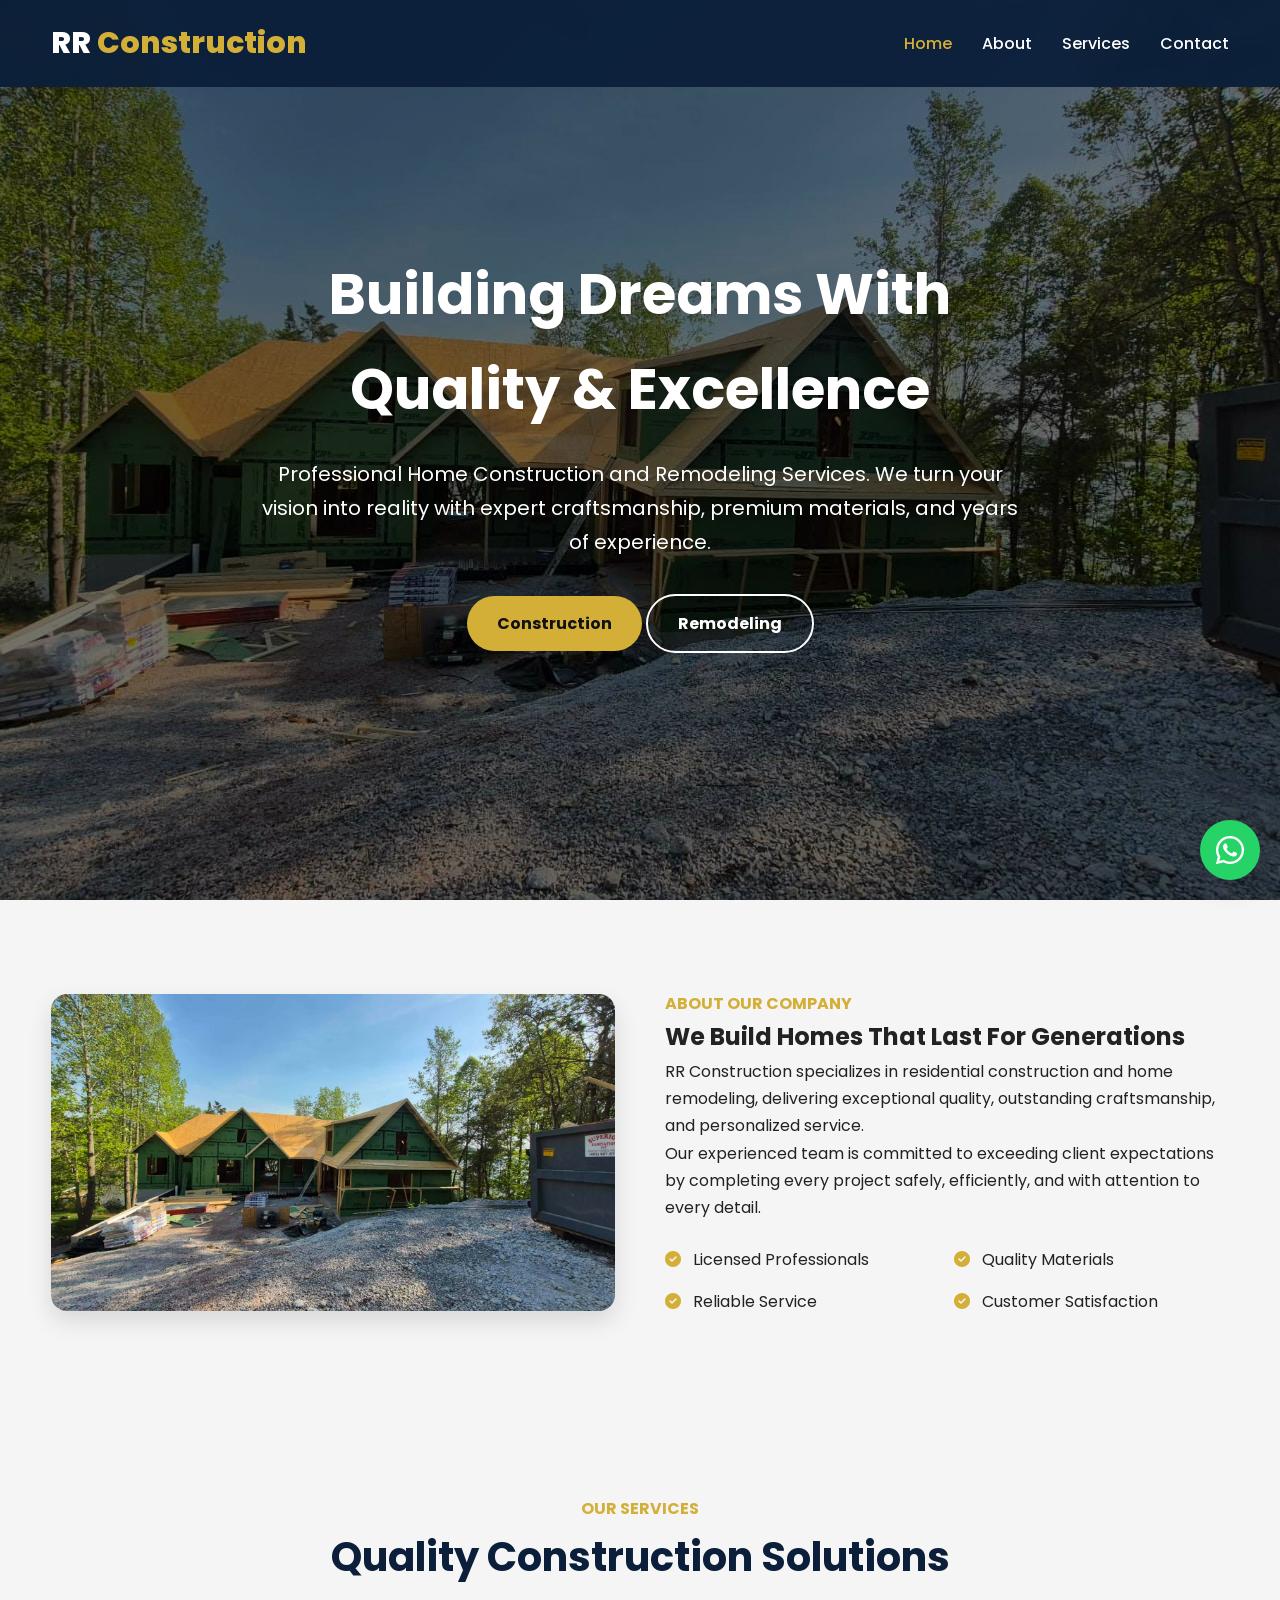
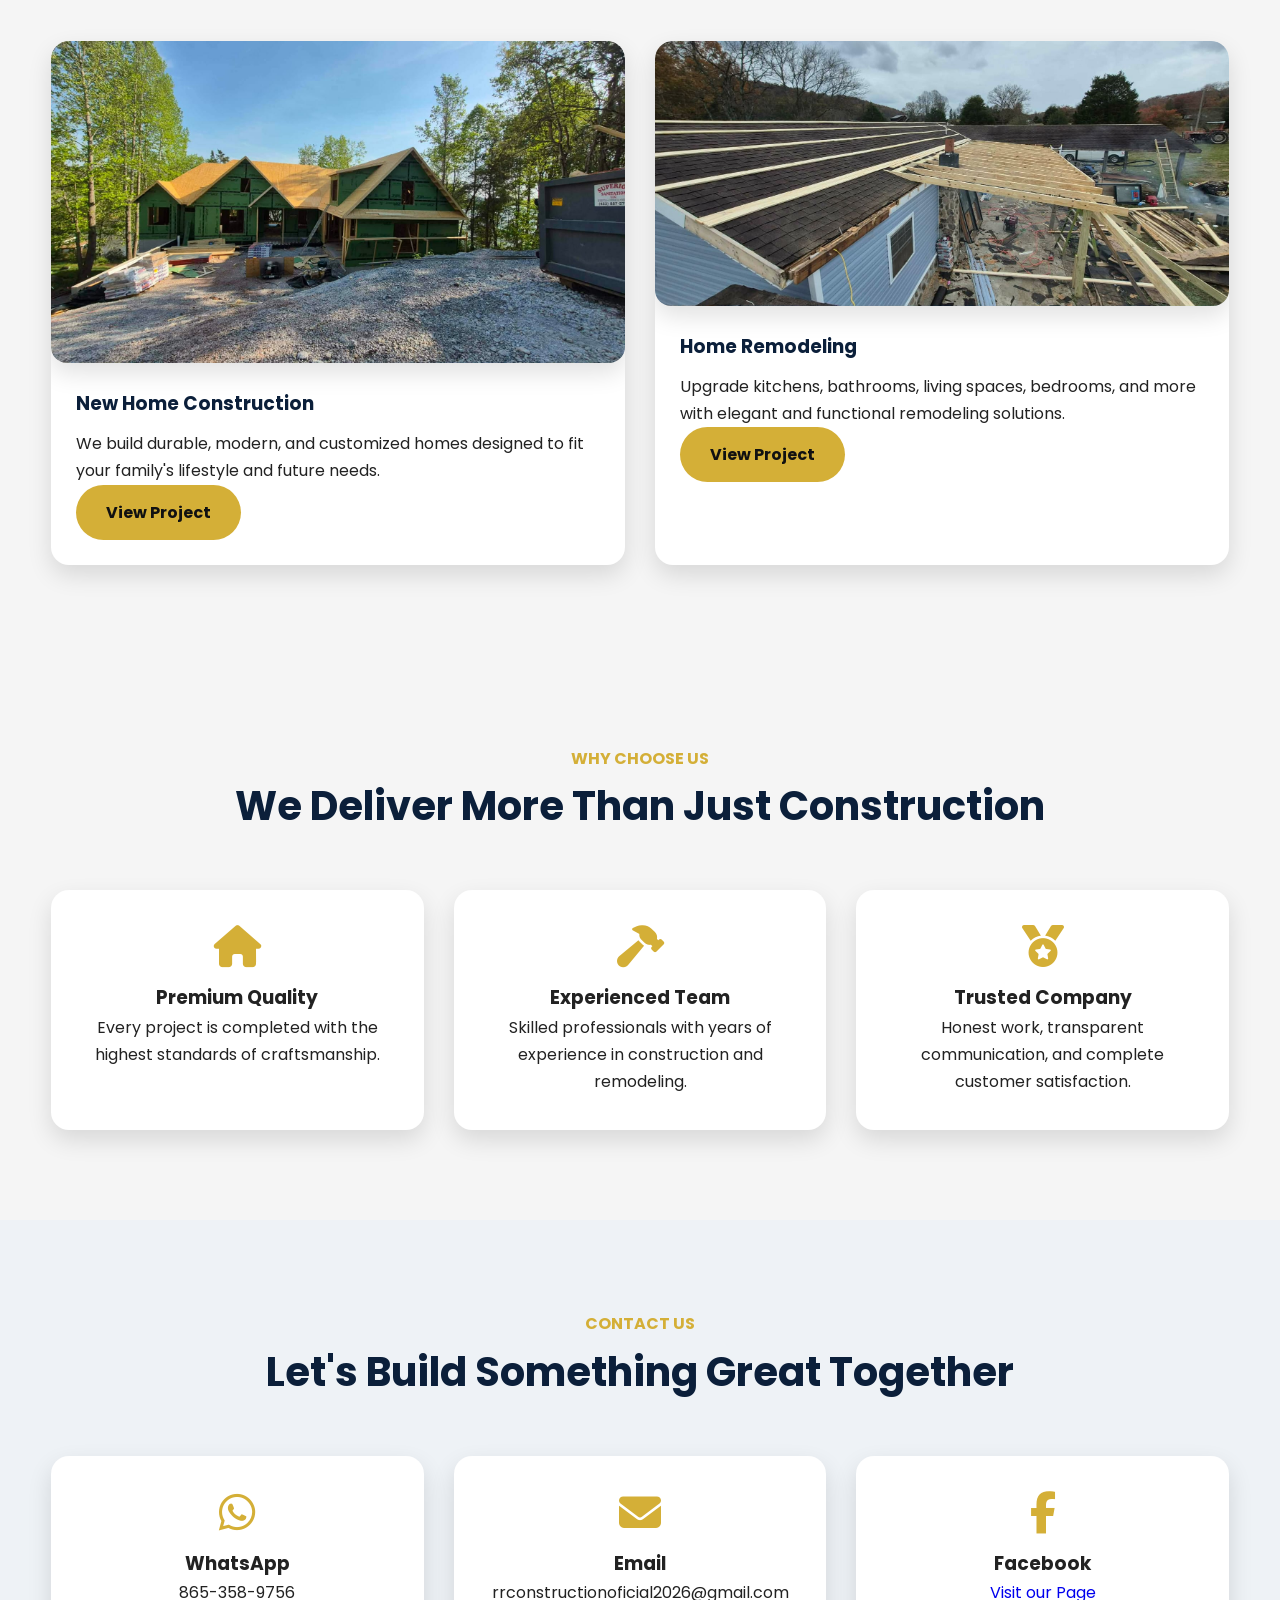
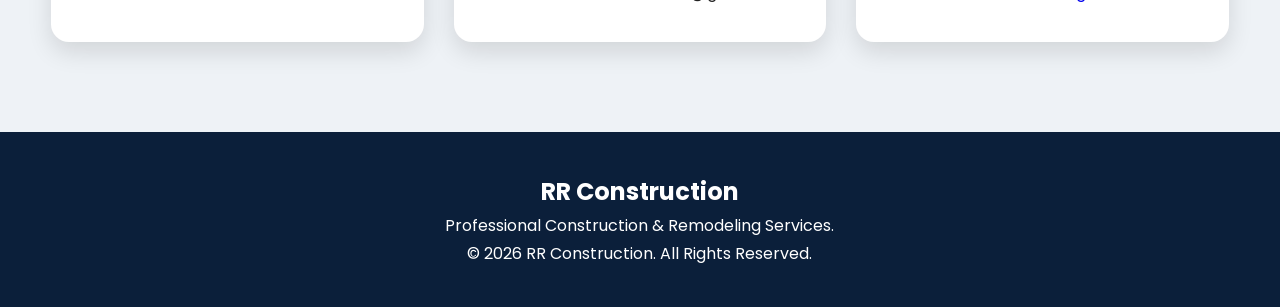
==== index.html @ 172184df "First version of RR Construction website" ====
<!DOCTYPE html>
<html lang="en">

<head>

    <meta charset="UTF-8">
    <meta name="viewport" content="width=device-width, initial-scale=1.0">

    <title>RR Construction | Building Your Vision</title>

    <meta name="description"
        content="RR Construction provides professional home construction and remodeling services with quality craftsmanship and customer satisfaction.">

    <!-- Google Fonts -->
    <link rel="preconnect" href="https://fonts.googleapis.com">
    <link rel="preconnect" href="https://fonts.gstatic.com" crossorigin>

    <link href="https://fonts.googleapis.com/css2?family=Poppins:wght@300;400;500;600;700;800&display=swap"
        rel="stylesheet">

    <!-- Font Awesome -->
    <link rel="stylesheet"
        href="https://cdnjs.cloudflare.com/ajax/libs/font-awesome/6.6.0/css/all.min.css">

    <!-- CSS -->
    <link rel="stylesheet" href="css/style.css">

</head>

<body>

    <!-- ================= HEADER ================= -->

    <header id="header">

        <div class="container">

            <div class="logo">

                RR <span>Construction</span>

            </div>

            <nav>

                <ul>

                    <li><a href="#home">Home</a></li>

                    <li><a href="#about">About</a></li>

                    <li><a href="#services">Services</a></li>

                    <li><a href="#contact">Contact</a></li>

                </ul>

            </nav>

            <div class="menu-btn">

                <i class="fas fa-bars"></i>

            </div>

        </div>

    </header>

    <!-- ================= HERO ================= -->

    <section class="hero" id="home">

        <div class="overlay"></div>

        <div class="hero-content">

            <h1>

                Building Dreams With Quality & Excellence

            </h1>

            <p>

                Professional Home Construction and Remodeling Services.

                We turn your vision into reality with expert craftsmanship,
                premium materials, and years of experience.

            </p>

            <div class="hero-buttons">

                <a href="construction.html" class="btn">

                    Construction

                </a>

                <a href="remodeling.html" class="btn btn-outline">

                    Remodeling

                </a>

            </div>

        </div>

    </section>

    <!-- ================= ABOUT ================= -->

    <section class="about" id="about">

        <div class="container grid-2">

            <div class="about-image">

                <img src="images/hero.jpg" alt="RR Construction">

            </div>

            <div class="about-content">

                <span class="section-subtitle">

                    ABOUT OUR COMPANY

                </span>

                <h2>

                    We Build Homes That Last For Generations

                </h2>

                <p>

                    RR Construction specializes in residential construction
                    and home remodeling, delivering exceptional quality,
                    outstanding craftsmanship, and personalized service.

                </p>

                <p>

                    Our experienced team is committed to exceeding client
                    expectations by completing every project safely,
                    efficiently, and with attention to every detail.

                </p>

                <div class="about-features">

                    <div>

                        <i class="fas fa-check-circle"></i>

                        Licensed Professionals

                    </div>

                    <div>

                        <i class="fas fa-check-circle"></i>

                        Quality Materials

                    </div>

                    <div>

                        <i class="fas fa-check-circle"></i>

                        Reliable Service

                    </div>

                    <div>

                        <i class="fas fa-check-circle"></i>

                        Customer Satisfaction

                    </div>

                </div>

            </div>

        </div>

    </section>

    <!-- ================= SERVICES ================= -->

    <section class="services" id="services">

        <div class="container">

            <div class="section-title">

                <span>OUR SERVICES</span>

                <h2>

                    Quality Construction Solutions

                </h2>

            </div>

            <div class="service-grid">

                <!-- Construction -->

                <div class="service-card">

                    <img src="images/construction-cover.jpg"
                        alt="Construction">

                    <div class="service-content">

                        <h3>

                            New Home Construction

                        </h3>

                        <p>

                            We build durable, modern, and customized homes
                            designed to fit your family's lifestyle and
                            future needs.

                        </p>

                        <a href="construction.html" class="btn-small">

                            View Project

                        </a>

                    </div>

                </div>

                <!-- Remodeling -->

                <div class="service-card">

                    <img src="images/remodeling-cover.jpg"
                        alt="Remodeling">

                    <div class="service-content">

                        <h3>

                            Home Remodeling

                        </h3>

                        <p>

                            Upgrade kitchens, bathrooms, living spaces,
                            bedrooms, and more with elegant and functional
                            remodeling solutions.

                        </p>

                        <a href="remodeling.html" class="btn-small">

                            View Project

                        </a>

                    </div>

                </div>

            </div>

        </div>

    </section>

    <!-- ================= WHY US ================= -->

    <section class="why-us">

        <div class="container">

            <div class="section-title">

                <span>WHY CHOOSE US</span>

                <h2>

                    We Deliver More Than Just Construction

                </h2>

            </div>

            <div class="why-grid">

                <div class="why-card">

                    <i class="fas fa-house"></i>

                    <h3>

                        Premium Quality

                    </h3>

                    <p>

                        Every project is completed with the highest standards
                        of craftsmanship.

                    </p>

                </div>

                <div class="why-card">

                    <i class="fas fa-hammer"></i>

                    <h3>

                        Experienced Team

                    </h3>

                    <p>

                        Skilled professionals with years of experience in
                        construction and remodeling.

                    </p>

                </div>

                <div class="why-card">

                    <i class="fas fa-medal"></i>

                    <h3>

                        Trusted Company

                    </h3>

                    <p>

                        Honest work, transparent communication,
                        and complete customer satisfaction.

                    </p>

                </div>

            </div>

        </div>

    </section>

    <!-- ================= CONTACT ================= -->

    <section class="contact" id="contact">

        <div class="container">

            <div class="section-title">

                <span>CONTACT US</span>

                <h2>

                    Let's Build Something Great Together

                </h2>

            </div>

            <div class="contact-grid">

                <div class="contact-card">

                    <i class="fab fa-whatsapp"></i>

                    <h3>

                        WhatsApp

                    </h3>

                    <p>

                        865-358-9756

                    </p>

                </div>

                <div class="contact-card">

                    <i class="fas fa-envelope"></i>

                    <h3>

                        Email

                    </h3>

                    <p>

                        rrconstructionoficial2026@gmail.com

                    </p>

                </div>

                <div class="contact-card">

                    <i class="fab fa-facebook-f"></i>

                    <h3>

                        Facebook

                    </h3>

                    <a href="https://www.facebook.com/share/1EVo4n64Ub/"
                        target="_blank">

                        Visit our Page

                    </a>

                </div>

            </div>

        </div>

    </section>

    <!-- Floating WhatsApp -->

    <a href="https://wa.me/18653589756"
        target="_blank"
        class="whatsapp">

        <i class="fab fa-whatsapp"></i>

    </a>

    <!-- ================= FOOTER ================= -->

    <footer>

        <div class="container">

            <h2>

                RR Construction

            </h2>

            <p>

                Professional Construction & Remodeling Services.

            </p>

            <p>

                © 2026 RR Construction.
                All Rights Reserved.

            </p>

        </div>

    </footer>

    <!-- JS -->

    <script src="js/script.js"></script>

</body>

</html>
---- css/style.css ----
:root{
--primary:#0B1F3A;
--secondary:#D4AF37;
--light:#f5f5f5;
--dark:#222;
--white:#fff;
--shadow:0 10px 25px rgba(0,0,0,.12);
}
*{margin:0;padding:0;box-sizing:border-box;scroll-behavior:smooth}
body{font-family:'Poppins',sans-serif;background:var(--light);color:var(--dark);line-height:1.7}
.container{width:min(1200px,92%);margin:auto}
img{width:100%;display:block}
a{text-decoration:none}
section{padding:90px 0}
header{position:fixed;top:0;width:100%;z-index:1000;background:rgba(11,31,58,.95);backdrop-filter:blur(8px)}
header .container{display:flex;justify-content:space-between;align-items:center;padding:18px 0}
.logo{color:#fff;font-size:30px;font-weight:800}
.logo span{color:var(--secondary)}
nav ul{display:flex;list-style:none;gap:30px}
nav a{color:#fff;font-weight:500;transition:.3s}
nav a:hover{color:var(--secondary)}
.menu-btn{display:none;color:#fff;font-size:28px}
.hero{height:100vh;background:url('../images/hero.jpg') center/cover;display:flex;align-items:center;justify-content:center;position:relative;text-align:center}
.overlay{position:absolute;inset:0;background:rgba(0,0,0,.55)}
.hero-content{position:relative;z-index:2;color:#fff;max-width:800px;padding:20px}
.hero h1{font-size:56px;margin-bottom:20px}
.hero p{font-size:20px;margin-bottom:35px}
.btn,.btn-small{background:var(--secondary);color:#111;padding:14px 30px;border-radius:50px;font-weight:700;display:inline-block;transition:.3s}
.btn-outline{background:transparent;color:#fff;border:2px solid #fff}
.btn:hover,.btn-small:hover{transform:translateY(-4px);box-shadow:var(--shadow)}
.grid-2{display:grid;grid-template-columns:1fr 1fr;gap:50px;align-items:center}
.section-title{text-align:center;margin-bottom:50px}
.section-title span,.section-subtitle{color:var(--secondary);font-weight:700}
.section-title h2{font-size:40px;color:var(--primary)}
.about-image img,.service-card img{border-radius:16px;box-shadow:var(--shadow)}
.about-features{display:grid;grid-template-columns:1fr 1fr;gap:15px;margin-top:25px}
.about-features div i{color:var(--secondary);margin-right:8px}
.service-grid,.why-grid,.contact-grid{display:grid;grid-template-columns:repeat(auto-fit,minmax(300px,1fr));gap:30px}
.service-card,.why-card,.contact-card{background:#fff;border-radius:18px;overflow:hidden;box-shadow:var(--shadow);transition:.35s}
.service-card:hover,.why-card:hover,.contact-card:hover{transform:translateY(-8px)}
.service-content{padding:25px}
.service-content h3{color:var(--primary);margin-bottom:10px}
.why-card,.contact-card{text-align:center;padding:35px}
.why-card i,.contact-card i{font-size:42px;color:var(--secondary);margin-bottom:15px}
.contact{background:#eef2f6}
.whatsapp{position:fixed;right:20px;bottom:20px;width:60px;height:60px;border-radius:50%;background:#25D366;color:#fff;display:flex;align-items:center;justify-content:center;font-size:32px;box-shadow:var(--shadow)}
footer{background:var(--primary);color:#fff;text-align:center;padding:40px 20px}
@keyframes fadeUp{from{opacity:0;transform:translateY(40px)}to{opacity:1;transform:none}}
.hero-content,.service-card,.why-card,.contact-card,.about-content,.about-image{animation:fadeUp .9s ease}
@media(max-width:900px){
.grid-2{grid-template-columns:1fr}
.hero h1{font-size:40px}
.hero p{font-size:18px}
nav ul{display:none}
.menu-btn{display:block}
}
@media(max-width:600px){
.hero h1{font-size:32px}
.section-title h2{font-size:30px}
.btn{display:block;margin:10px auto}
.about-features{grid-template-columns:1fr}
}

/* Active menu */

nav ul.show{
    display:flex;
    flex-direction:column;
    position:absolute;
    top:80px;
    right:20px;
    background:#0B1F3A;
    width:230px;
    padding:20px;
    border-radius:10px;
    box-shadow:0 10px 30px rgba(0,0,0,.3);
}

/* Reveal Animation */

.service-card,
.why-card,
.contact-card,
.about-image,
.about-content{

    opacity:0;
    transform:translateY(40px);
    transition:1s;

}

.service-card.active,
.why-card.active,
.contact-card.active,
.about-image.active,
.about-content.active{

    opacity:1;
    transform:translateY(0);

}

/* Active menu link */

nav a.active{

    color:#D4AF37;

}

/* Gallery Images */

.service-card{

    overflow:hidden;

}

.service-card img{

    transition:.4s;

}
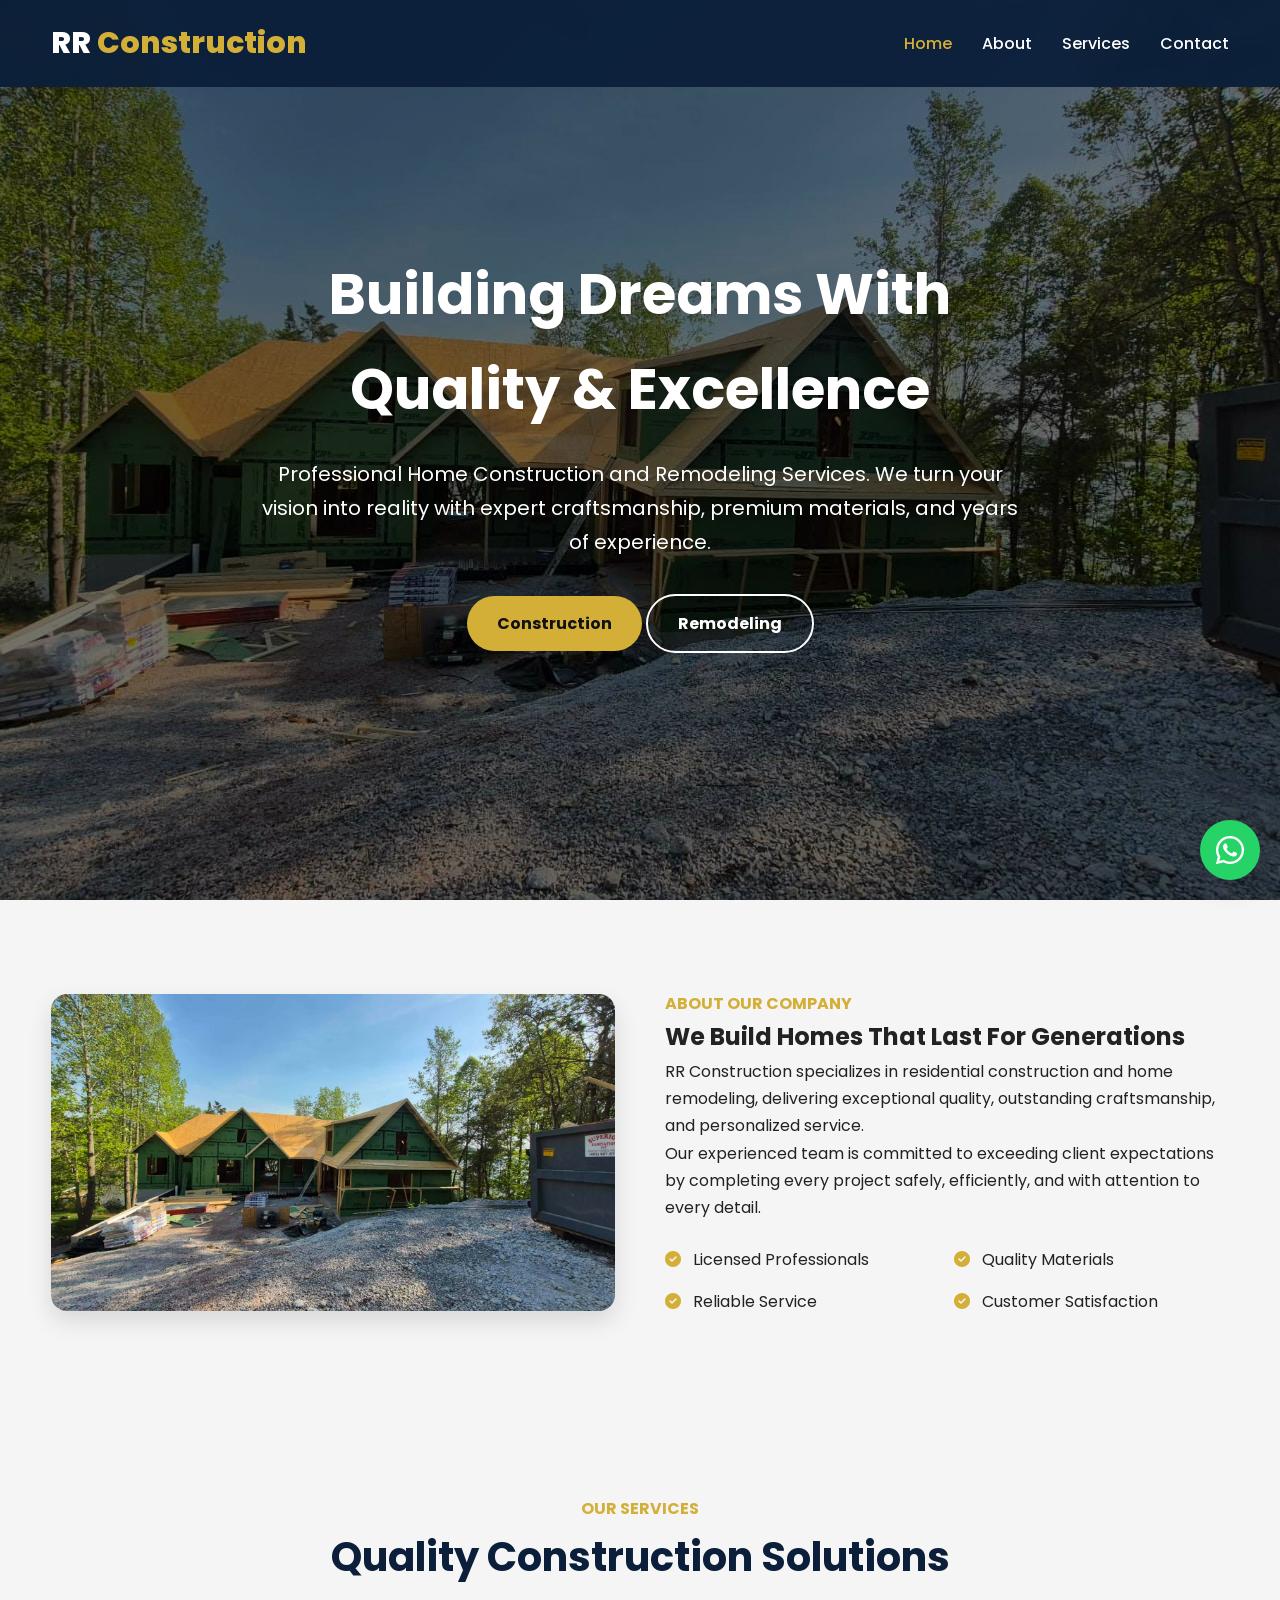
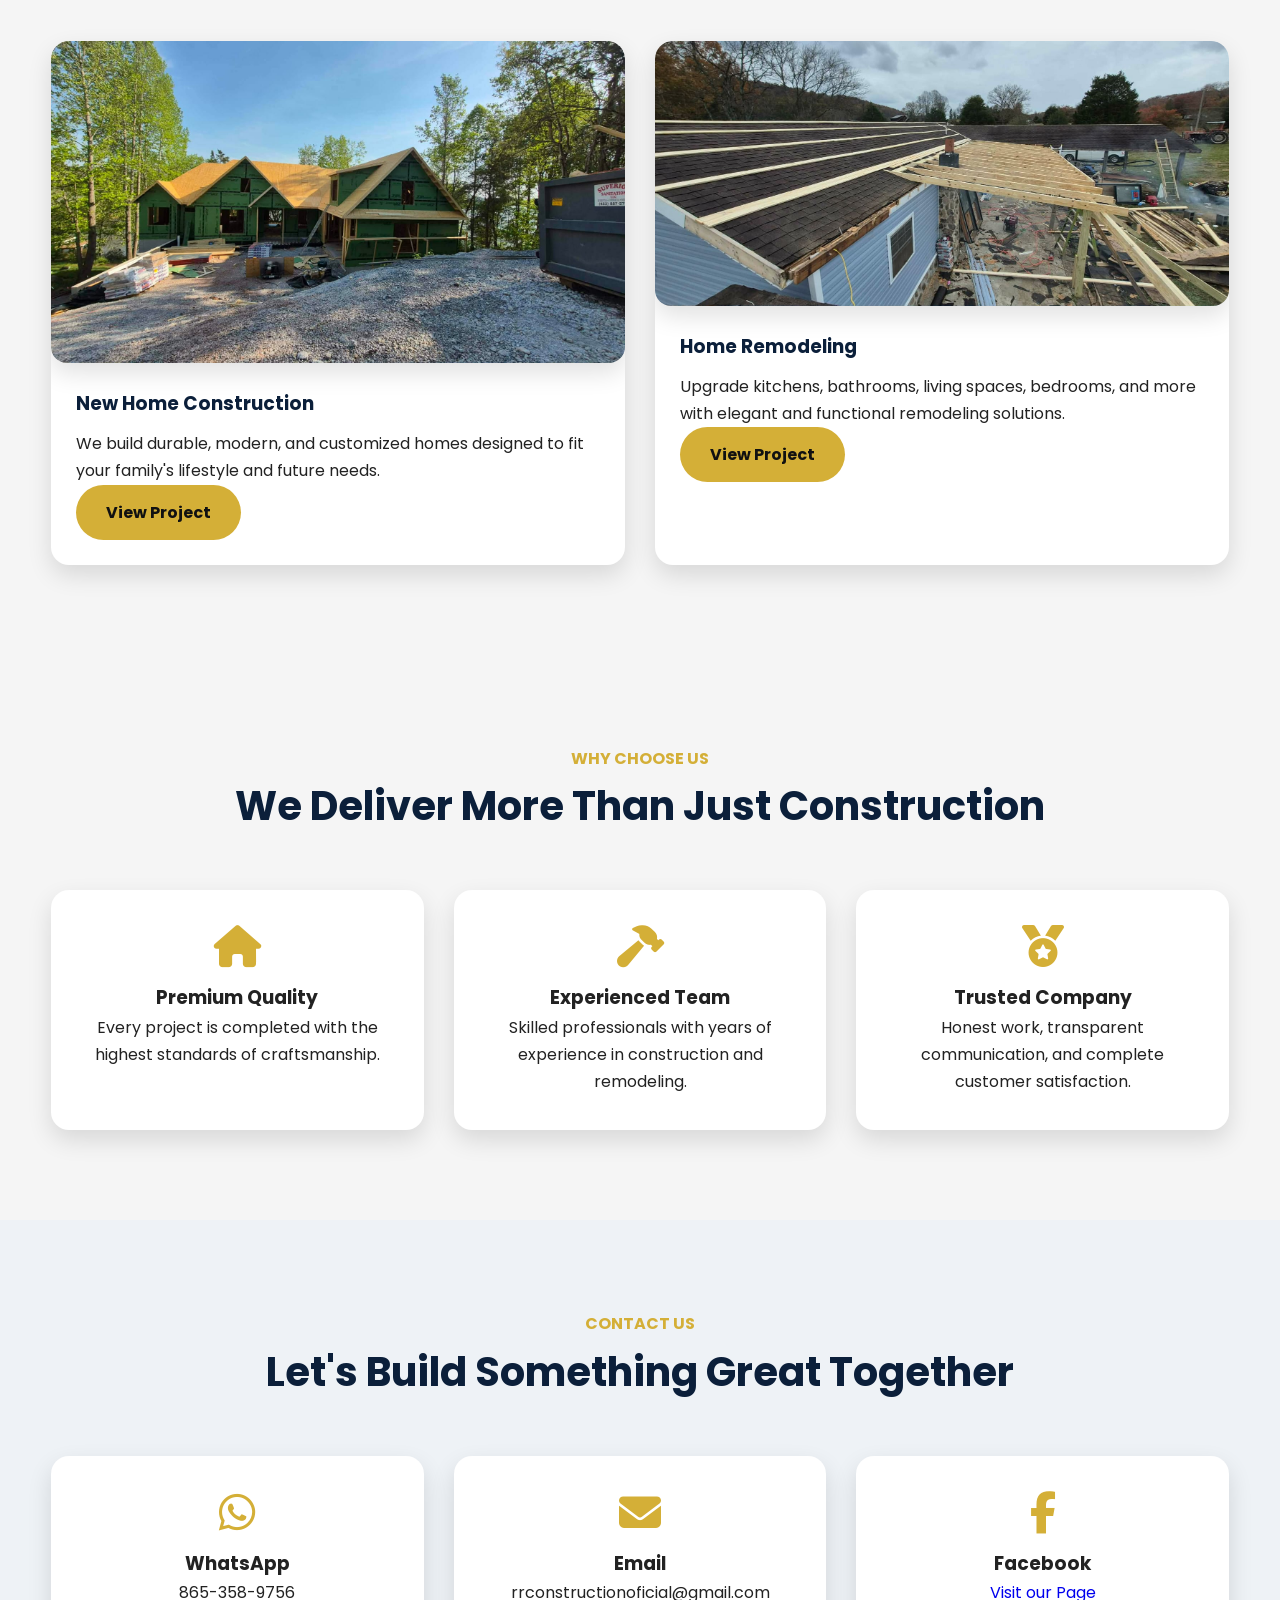
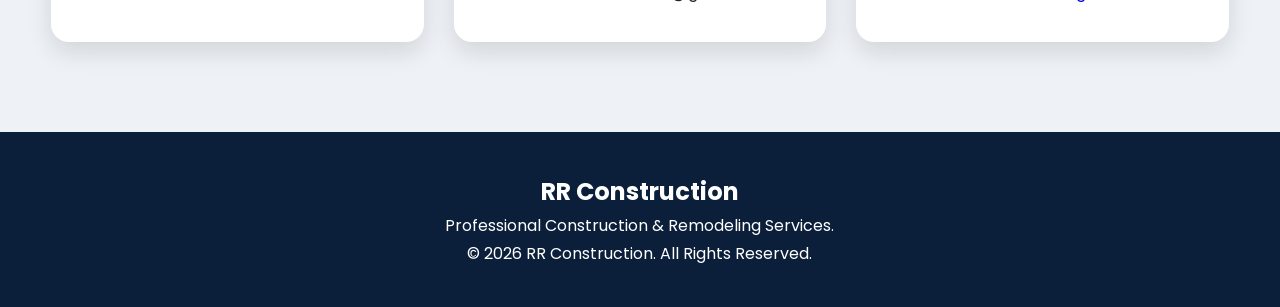
==== commit 65903562: "Update index.html" ====
--- a/index.html
+++ b/index.html
@@ -419,7 +419,7 @@
 
                     <p>
 
-                        rrconstructionoficial2026@gmail.com
+                        rrconstructionoficial@gmail.com
 
                     </p>
 
@@ -495,4 +495,4 @@
 
 </body>
 
-</html>+</html>
